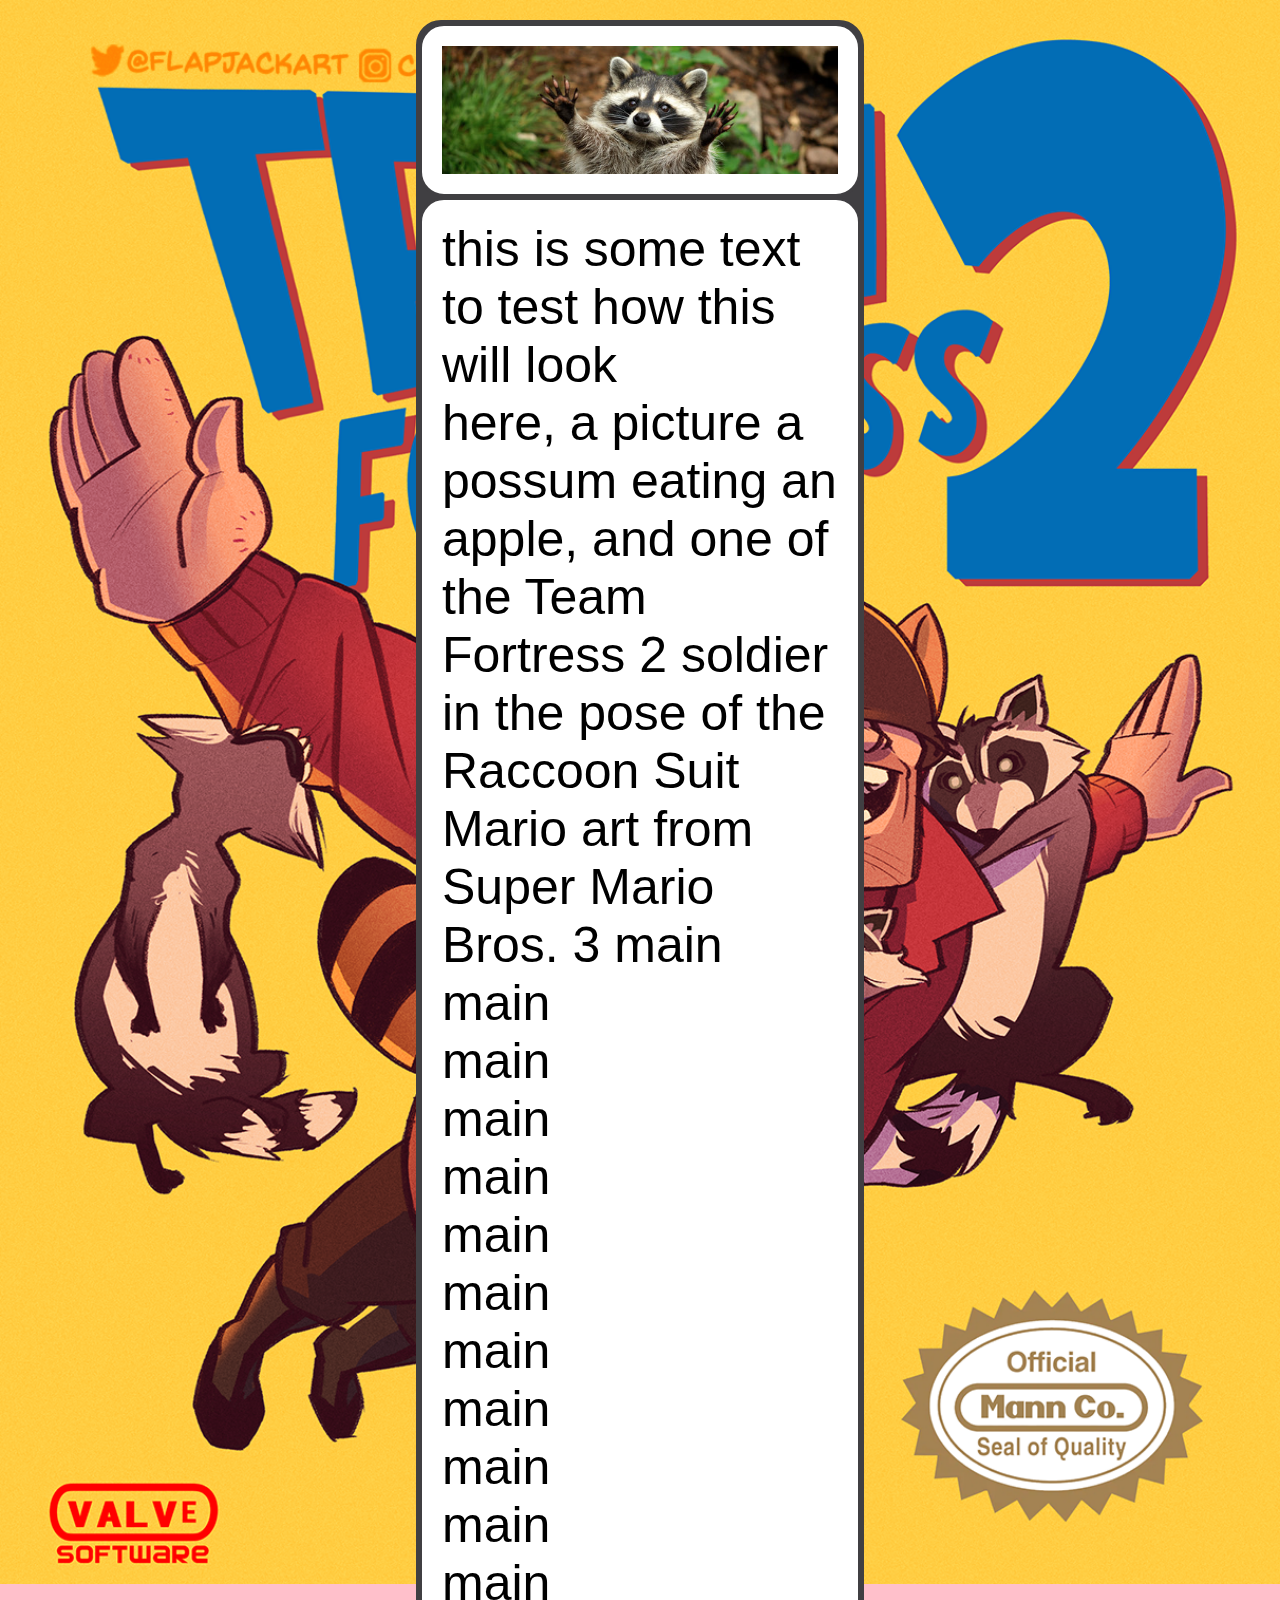
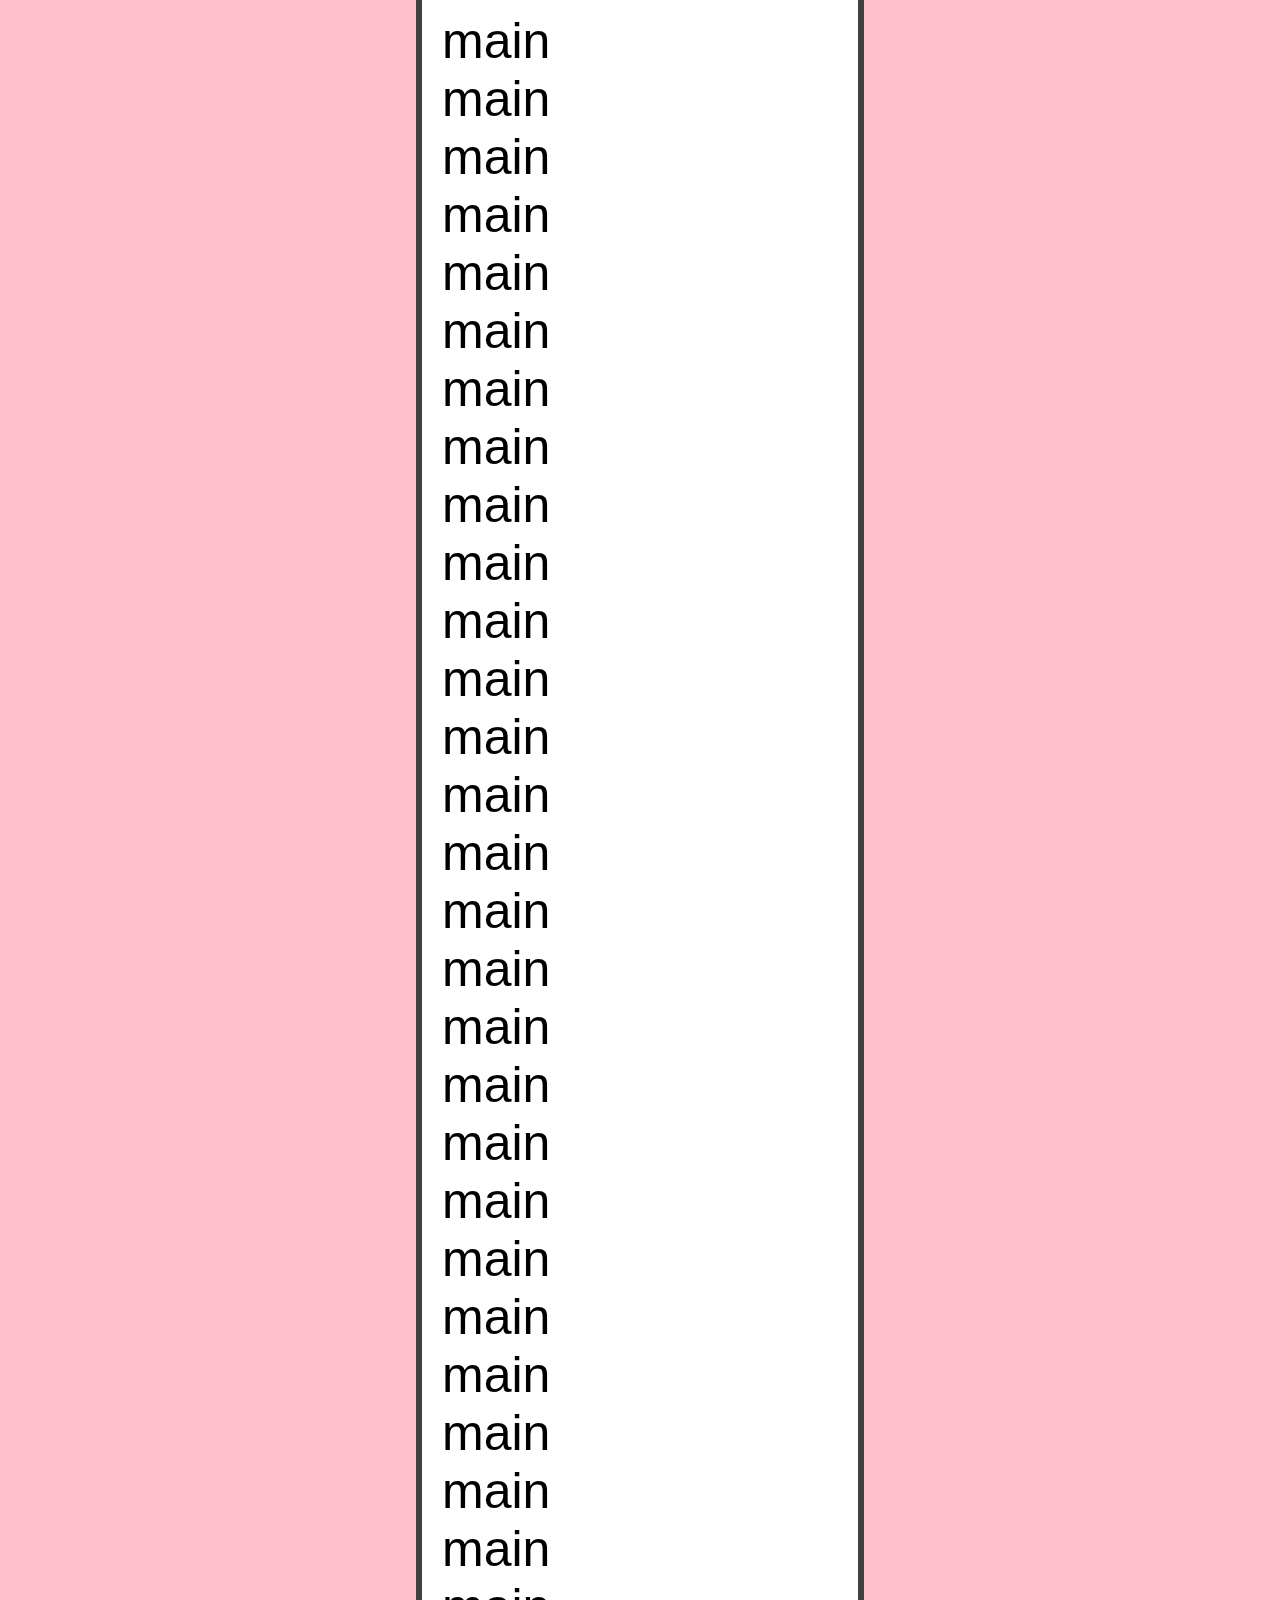
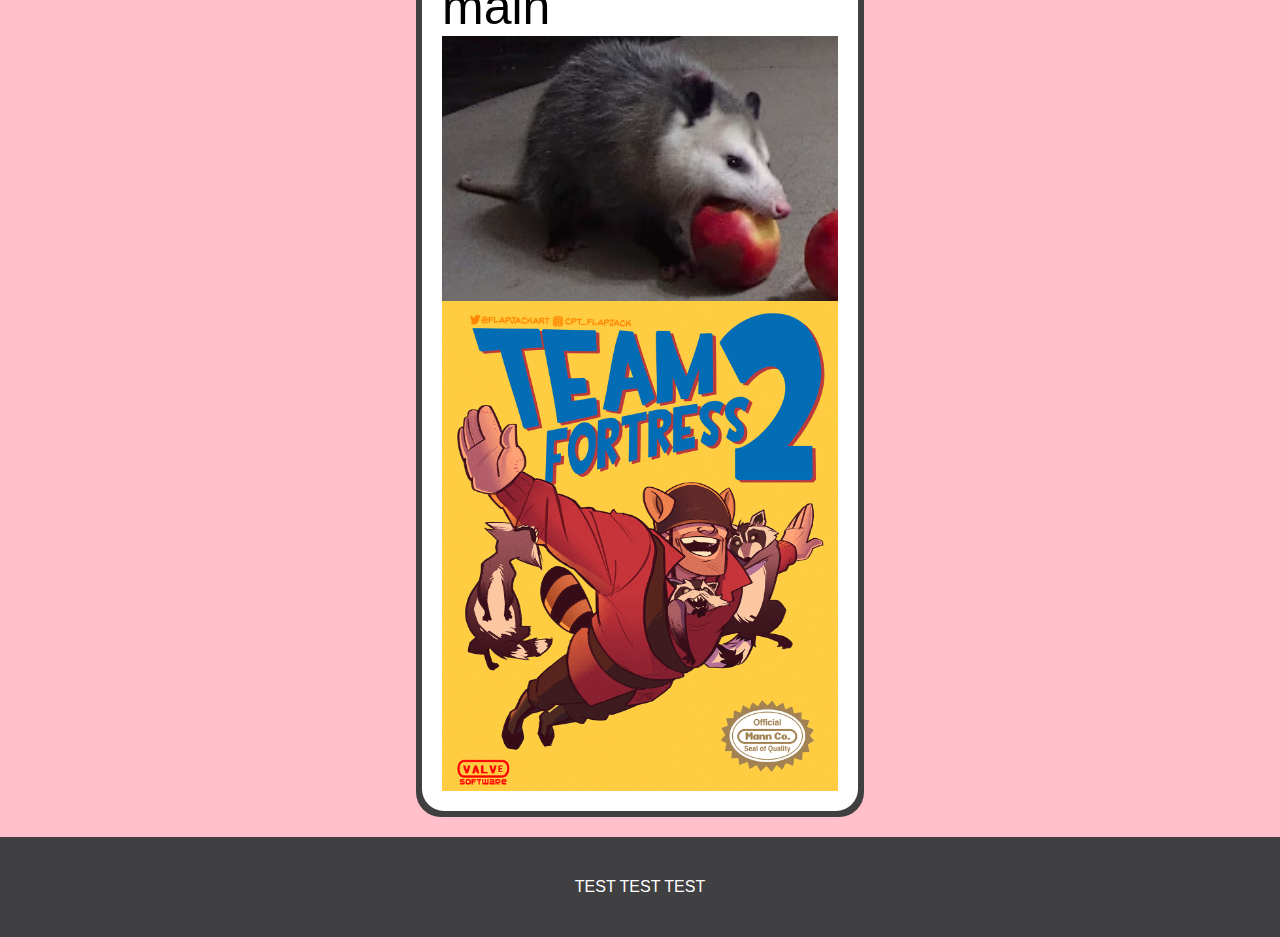
==== index.html @ d2f2768e "renamed to index" ====
<!DOCTYPE HTML>
<html lang="en">
    <head>
        <link rel="stylesheet" href="Practice Site 1 stylesheet.css">
    </head>
    <body>
      
        <main>
            <div class="content">
                <div class="section header">
                    <img src="raccoon.png">
                </div>
                <div class="section main">
                    <p>
                        this is some text to test how this will look
                        <br>
                        here, a picture a possum eating an apple, and one of the Team Fortress 2 soldier in the pose of the Raccoon Suit Mario
                        art from Super Mario Bros. 3
                        main<br>
                        main<br>main<br>main<br>main<br>main<br>main<br>main<br>main<br>main<br>main<br>main<br>main<br>main<br>main<br>main<br>main<br>main<br>main<br>main<br>main<br>main<br>main<br>main<br>main<br>main<br>main<br>main<br>
                        main<br>
                        main<br>
                        main<br>
                        main<br>
                        main<br>
                        main<br>main<br>main<br>main<br>main<br>main<br>main<br>
                    </p>
    
                    <p>
                        <img class="possum" src="possumapple.png" width="700px">    
                    </p>
                    
                    <p>
                        <img class="tf2mario" src="tf2.png">
                    </p>
                </div>
            </div>
        </main>
        <footer>
            TEST TEST TEST
        </footer>


    </body>

</html>
---- Practice Site 1 stylesheet.css ----
/*
.paragraph1{
    font-family: Arial;
}

.border{
    padding-left: 15%;
    padding-right: 15%;
    padding-bottom:200px;
    display: grid;
    place-items: center;
    
}

.boxback{
    
    top: 15px;
    
    height: 1360px;
    width: 50%;
    position: absolute;
    padding-left:5% ;
    padding-right:5%;
    border: 5px solid rgb(64, 63, 66);
    background-color: rgb(64, 63, 66);
    border-radius: 25px;
}

.boxheader{
    
    top: 15px;
    
    height: 150px;
    width: 50%;
    position: absolute;
    padding-left:5% ;
    padding-right:5%;
    border: 5px solid rgb(64, 63, 66);
    background-color: rgb(255, 255, 255);
    border-radius: 25px;
}

.headerimage{

    max-width: 100%; 


    padding-left: 0%;
    padding-right: 0%;

    margin: auto;
    display: block;
}

.box{
    
    top: 175px;
    
    height: 1200px;
    width: 50%;
    position: absolute;
    padding-left:5% ;
    padding-right:5%;
    border: 5px solid rgb(64, 63, 66);
    background-color: rgb(255, 255, 255);
    border-radius: 25px;
}

.empty{
    
    top: 200px;
    
    height: 1200px;
    position: absolute;
    padding-left:5% ;
    padding-right:5%;
    border: 5px solid rgba(64, 63, 66, 0);
    background-color: rgba(255, 255, 255, 0);
    border-radius: 25px;
}


.boxcontent:not(:first-of-type){
    padding-top:20px;
    width: 100%;
}

.tf2mario{
    width: 100%;
    max-width: 450px; 
    max-height: auto;
}

.possum{
    max-width: 100%; 
    height: auto;
}
*/

*, *::before, *::after {
  box-sizing: border-box;
}

* {
    margin: 0;
}
  

body {
    font-family: Arial;
    font-size: 16px;

    background-color: pink;
    background-image: url(tf2.png);
/*    background-size: cover;*/
    background-size: 100%;
    background-repeat: no-repeat;
}

main {
    margin-top: 20px;
    display: grid;
    place-items: center;
    padding-left: 15%;
    padding-right: 15%;
}

.content {
    width: 50%;

    border: 3px solid rgb(64, 63, 66);

    background-color: rgb(64, 63, 66);
    border-radius: 25px;
    display: flex;
    flex-direction: column;
    justify-content: center;
    align-items: center;
}

.section {
    width: 100%;
    min-height: 100%;
    border: 3px;
    border-color: rgb(64, 63, 66);
    border-style: solid;
    background-color: rgb(255, 255, 255);
    border-radius: 25px;
    box-sizing: border-box;
    padding: 20px;
}

.header {
    display: flex;
    justify-content: center;
    align-items: center;
}

.header img {
    max-width: 100%;
    height: auto;
    padding-left: 0%;
    padding-right: 0%;
    margin: auto;
    display: block;
}

.main {
    font-size: 50px;
}

.main img {
    max-width: 100%;
    height: auto;
    padding-left: 0%;
    padding-right: 0%;
    margin: auto;
    display: block;
}

footer {
    margin-top: 20px;
    display: flex;
    justify-content: center;
    align-items: center;
    background-color: rgb(64, 63, 66);
    color: white;
    height: 100px;
}
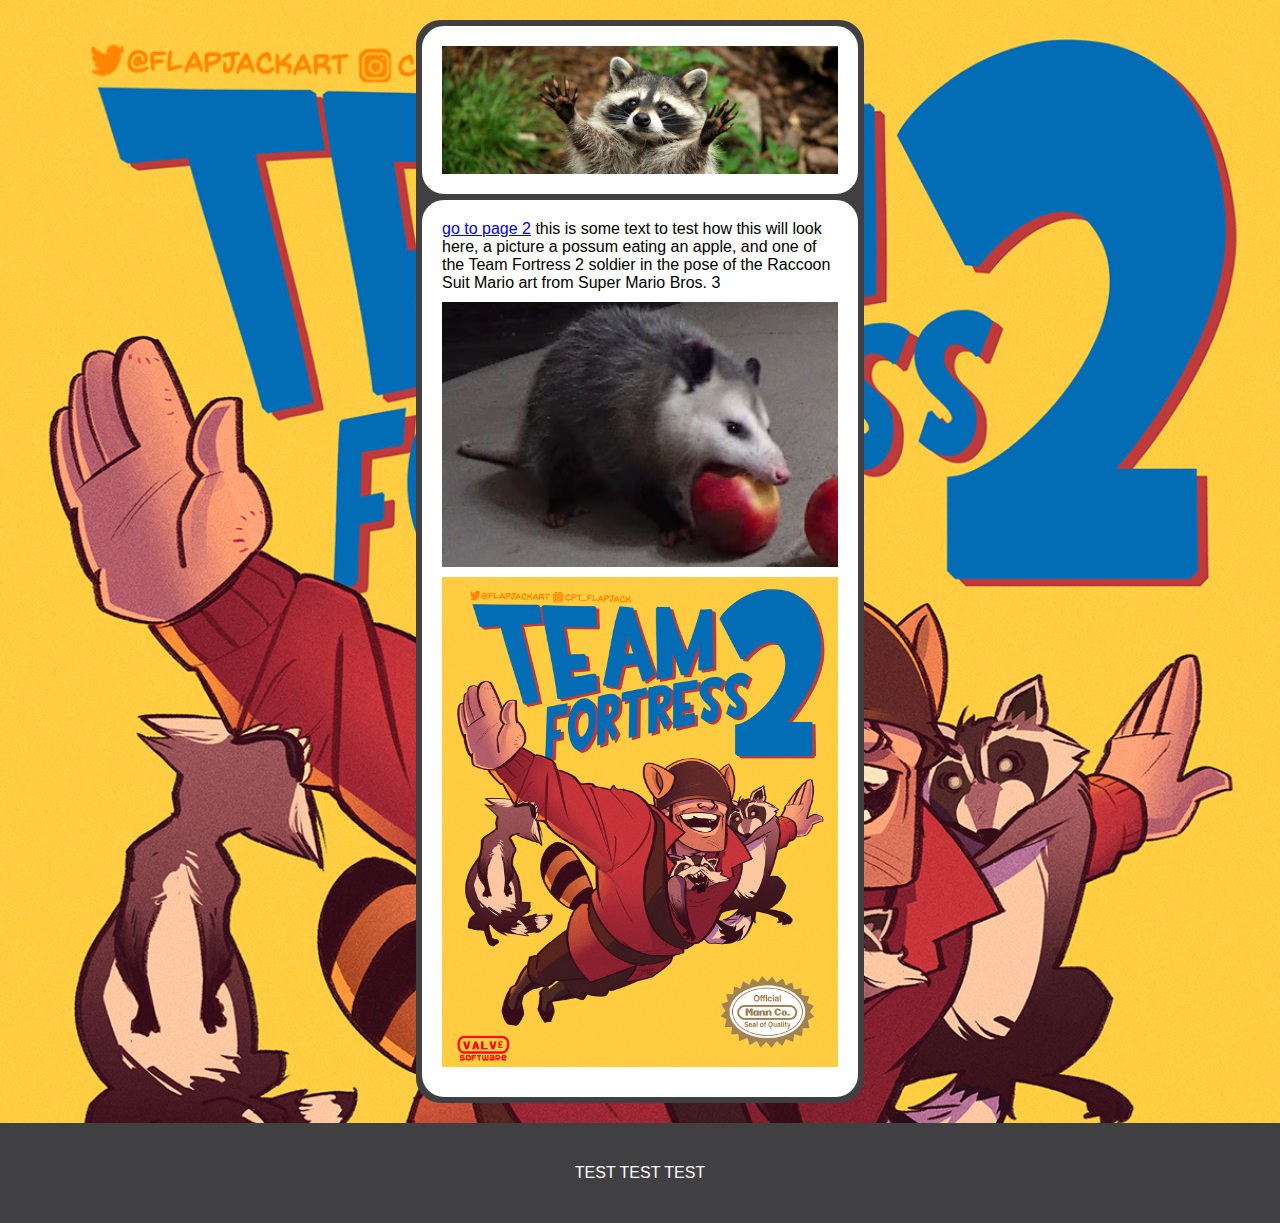
==== commit c0c9f7da: "change font size to 16px + changed page 2" ====
--- a/index.html
+++ b/index.html
@@ -12,18 +12,11 @@
                 </div>
                 <div class="section main">
                     <p>
+                        <a href="page 2.html">go to page 2</a>
                         this is some text to test how this will look
                         <br>
                         here, a picture a possum eating an apple, and one of the Team Fortress 2 soldier in the pose of the Raccoon Suit Mario
                         art from Super Mario Bros. 3
-                        main<br>
-                        main<br>main<br>main<br>main<br>main<br>main<br>main<br>main<br>main<br>main<br>main<br>main<br>main<br>main<br>main<br>main<br>main<br>main<br>main<br>main<br>main<br>main<br>main<br>main<br>main<br>main<br>main<br>
-                        main<br>
-                        main<br>
-                        main<br>
-                        main<br>
-                        main<br>
-                        main<br>main<br>main<br>main<br>main<br>main<br>main<br>
                     </p>
     
                     <p>
--- a/Practice Site 1 stylesheet.css
+++ b/Practice Site 1 stylesheet.css
@@ -1,101 +1,4 @@
-/*
-.paragraph1{
-    font-family: Arial;
-}
 
-.border{
-    padding-left: 15%;
-    padding-right: 15%;
-    padding-bottom:200px;
-    display: grid;
-    place-items: center;
-    
-}
-
-.boxback{
-    
-    top: 15px;
-    
-    height: 1360px;
-    width: 50%;
-    position: absolute;
-    padding-left:5% ;
-    padding-right:5%;
-    border: 5px solid rgb(64, 63, 66);
-    background-color: rgb(64, 63, 66);
-    border-radius: 25px;
-}
-
-.boxheader{
-    
-    top: 15px;
-    
-    height: 150px;
-    width: 50%;
-    position: absolute;
-    padding-left:5% ;
-    padding-right:5%;
-    border: 5px solid rgb(64, 63, 66);
-    background-color: rgb(255, 255, 255);
-    border-radius: 25px;
-}
-
-.headerimage{
-
-    max-width: 100%; 
-
-
-    padding-left: 0%;
-    padding-right: 0%;
-
-    margin: auto;
-    display: block;
-}
-
-.box{
-    
-    top: 175px;
-    
-    height: 1200px;
-    width: 50%;
-    position: absolute;
-    padding-left:5% ;
-    padding-right:5%;
-    border: 5px solid rgb(64, 63, 66);
-    background-color: rgb(255, 255, 255);
-    border-radius: 25px;
-}
-
-.empty{
-    
-    top: 200px;
-    
-    height: 1200px;
-    position: absolute;
-    padding-left:5% ;
-    padding-right:5%;
-    border: 5px solid rgba(64, 63, 66, 0);
-    background-color: rgba(255, 255, 255, 0);
-    border-radius: 25px;
-}
-
-
-.boxcontent:not(:first-of-type){
-    padding-top:20px;
-    width: 100%;
-}
-
-.tf2mario{
-    width: 100%;
-    max-width: 450px; 
-    max-height: auto;
-}
-
-.possum{
-    max-width: 100%; 
-    height: auto;
-}
-*/
 
 *, *::before, *::after {
   box-sizing: border-box;
@@ -123,6 +26,10 @@
     place-items: center;
     padding-left: 15%;
     padding-right: 15%;
+}
+
+p{
+    padding-bottom: 10px;
 }
 
 .content {
@@ -166,7 +73,7 @@
 }
 
 .main {
-    font-size: 50px;
+    font-size: 16px;
 }
 
 .main img {
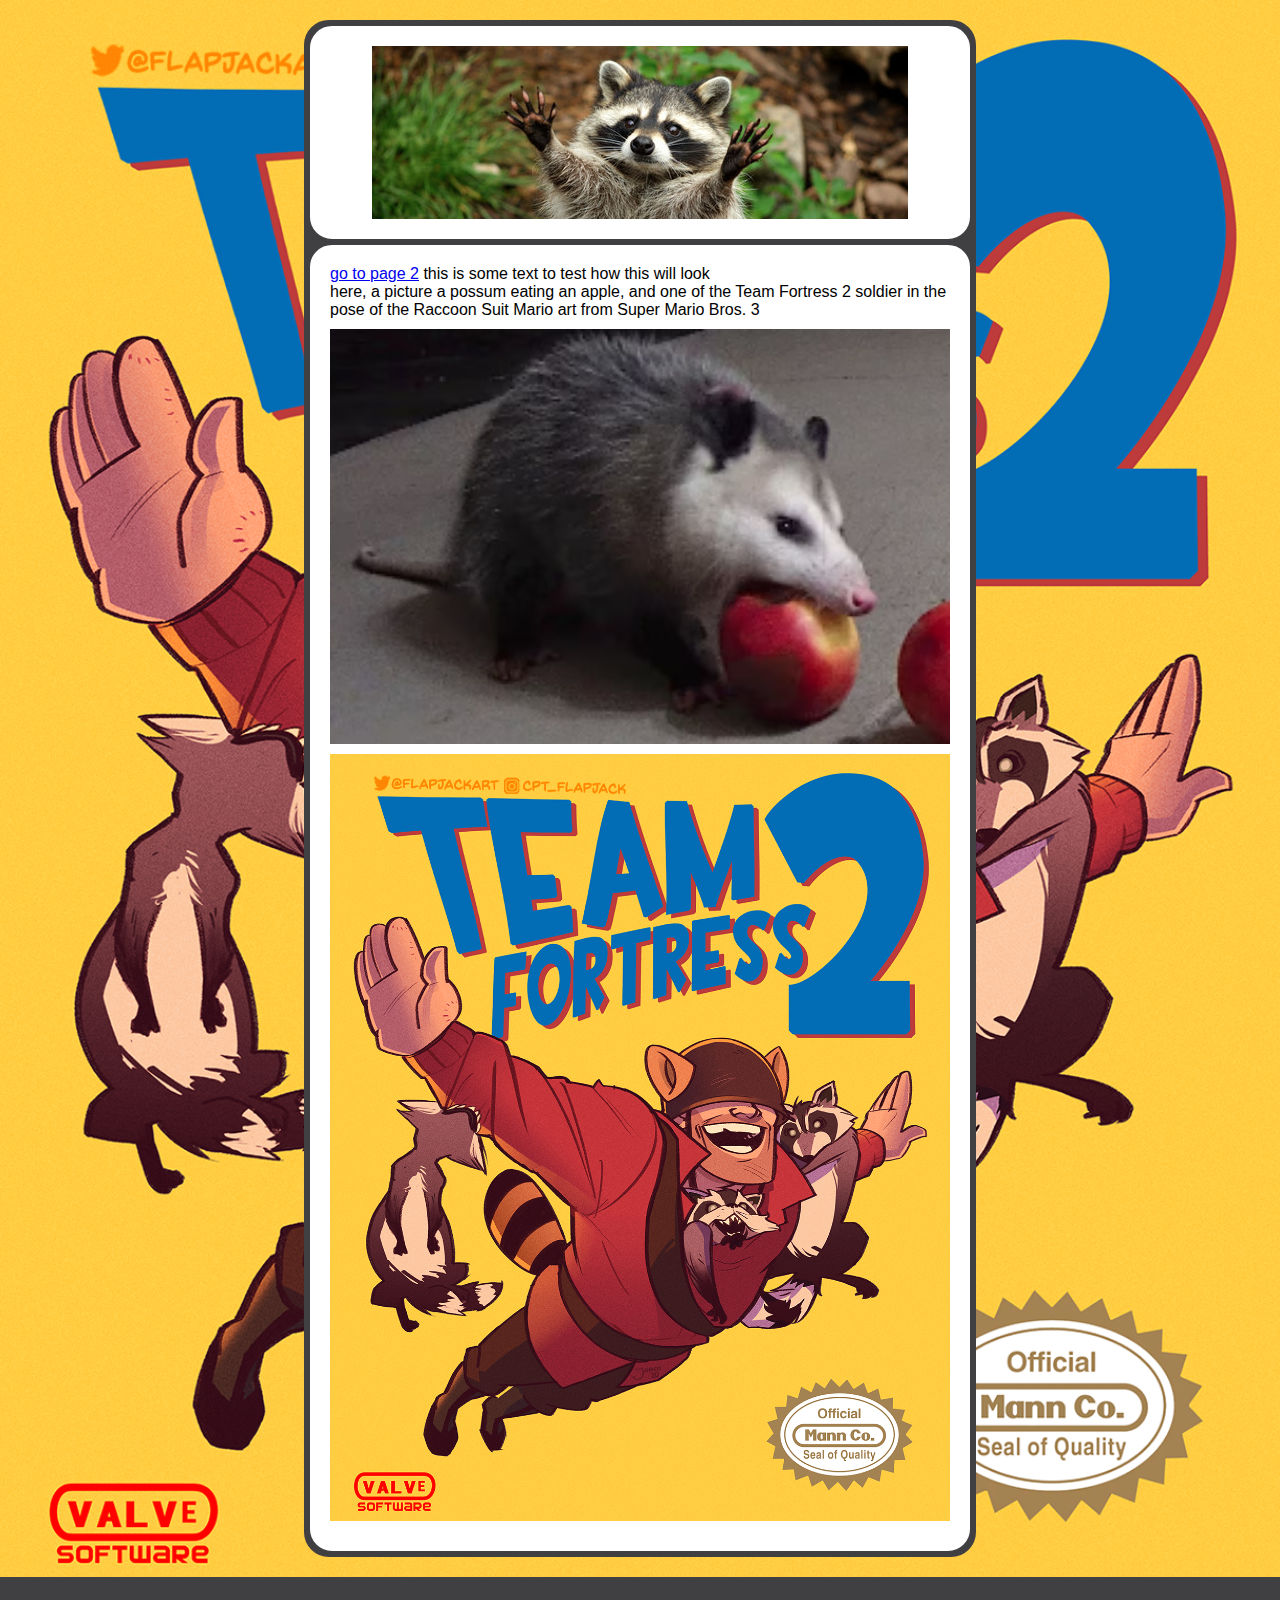
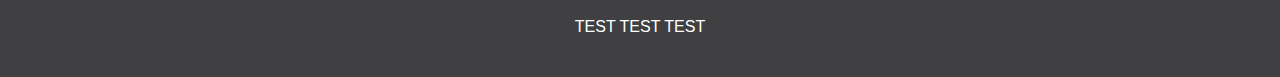
==== commit c5b87f23: "changed width of main content + added homepage link to header image" ====
--- a/index.html
+++ b/index.html
@@ -8,11 +8,11 @@
         <main>
             <div class="content">
                 <div class="section header">
-                    <img src="raccoon.png">
+                    <a href="index.html"> <img src="raccoon.png"> </a>
                 </div>
                 <div class="section main">
                     <p>
-                        <a href="page 2.html">go to page 2</a>
+                        <a href="page-2.html">go to page 2</a>
                         this is some text to test how this will look
                         <br>
                         here, a picture a possum eating an apple, and one of the Team Fortress 2 soldier in the pose of the Raccoon Suit Mario
--- a/Practice Site 1 stylesheet.css
+++ b/Practice Site 1 stylesheet.css
@@ -33,7 +33,7 @@
 }
 
 .content {
-    width: 50%;
+    width: 75%;
 
     border: 3px solid rgb(64, 63, 66);
 
